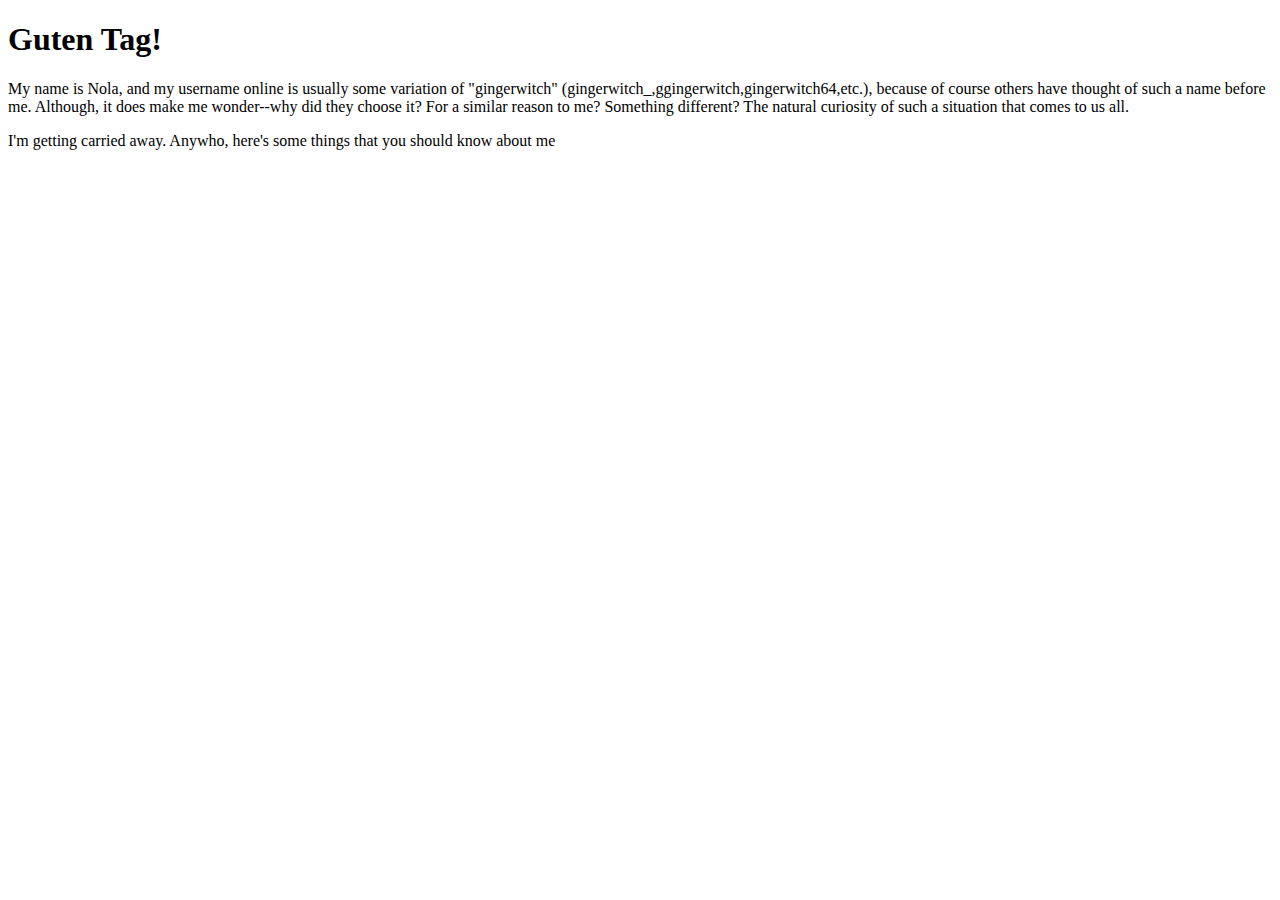
==== html-css-js/index.html @ 39c80249 "html lol" ====
<!DOCTYPE html>
<html lang="en">
<head>
    <meta charset="UTF-8">
    <meta http-equiv="X-UA-Compatible" content="IE=edge">
    <meta name="viewport" content="width=device-width, initial-scale=1.0">
    <title>gingerwitch64's About</title>
</head>
<body>
    <h1>Guten Tag!</h1>
    <p>My name is Nola, and my username online is usually some variation of "gingerwitch" (gingerwitch_,ggingerwitch,gingerwitch64,etc.), because of course others have thought of such a name before me. Although, it does make me wonder--why did they choose it? For a similar reason to me? Something different? The natural curiosity of such a situation that comes to us all.</p>
    <p>I'm getting carried away. Anywho, here's some things that you should know about me</p>
</body>
</html>
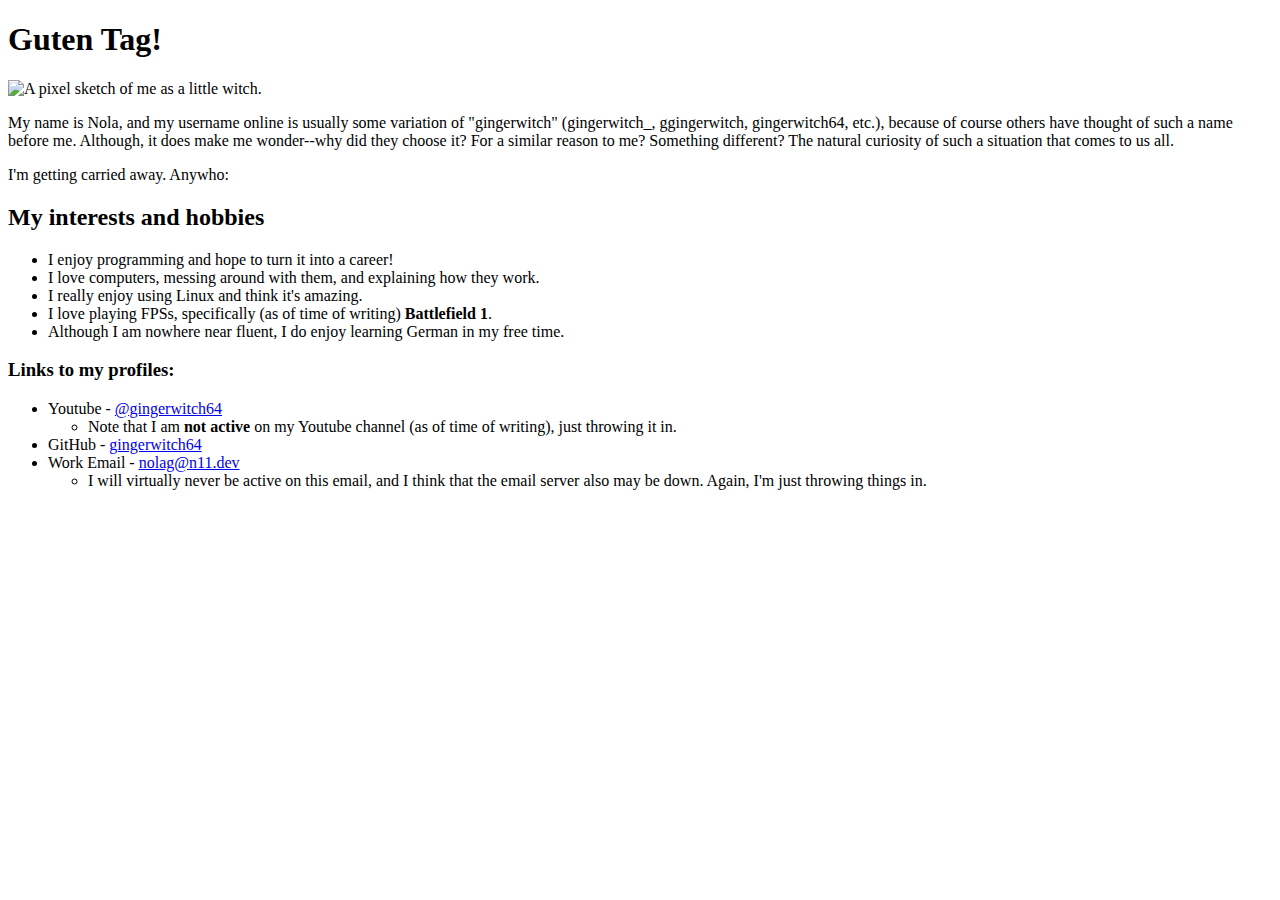
==== commit d75d333f: "Finished part 1" ====
--- a/html-css-js/index.html
+++ b/html-css-js/index.html
@@ -8,7 +8,24 @@
 </head>
 <body>
     <h1>Guten Tag!</h1>
-    <p>My name is Nola, and my username online is usually some variation of "gingerwitch" (gingerwitch_,ggingerwitch,gingerwitch64,etc.), because of course others have thought of such a name before me. Although, it does make me wonder--why did they choose it? For a similar reason to me? Something different? The natural curiosity of such a situation that comes to us all.</p>
-    <p>I'm getting carried away. Anywho, here's some things that you should know about me</p>
+    <img src="https://raw.githubusercontent.com/gingerwitch64/gingerwitch64/main/gingerwitch.png" alt="A pixel sketch of me as a little witch." width="256px">
+    <p>My name is Nola, and my username online is usually some variation of "gingerwitch" (gingerwitch_, ggingerwitch, gingerwitch64, etc.), because of course others have thought of such a name before me. Although, it does make me wonder--why did they choose it? For a similar reason to me? Something different? The natural curiosity of such a situation that comes to us all.</p>
+    <p>I'm getting carried away. Anywho:</p>
+    <h2>My interests and hobbies</h2>
+    <ul>
+        <li>I enjoy programming and hope to turn it into a career!</li>
+        <li>I love computers, messing around with them, and explaining how they work.</li>
+        <li>I really enjoy using Linux and think it's amazing.</li>
+        <li>I love playing FPSs, specifically (as of time of writing) <b>Battlefield 1</b>.</li>
+        <li>Although I am nowhere near fluent, I do enjoy learning German in my free time.</li>
+    </ul>
+    <h3>Links to my profiles:</h3>
+    <ul>
+        <li>Youtube - <a href="https://www.youtube.com/channel/UC_3DYxXjSZ3fLUyuetuYufw">@gingerwitch64</a></li>
+        <ul><li>Note that I am <b>not active</b> on my Youtube channel (as of time of writing), just throwing it in.</li></ul>
+        <li>GitHub - <a href="https://github.com/gingerwitch64">gingerwitch64</a></li>
+        <li>Work Email - <a href="mailto:nolag@n11.dev">nolag@n11.dev</a></li>
+        <ul><li>I will virtually never be active on this email, and I think that the email server also may be down. Again, I'm just throwing things in.</li></ul>
+    </ul>
 </body>
 </html>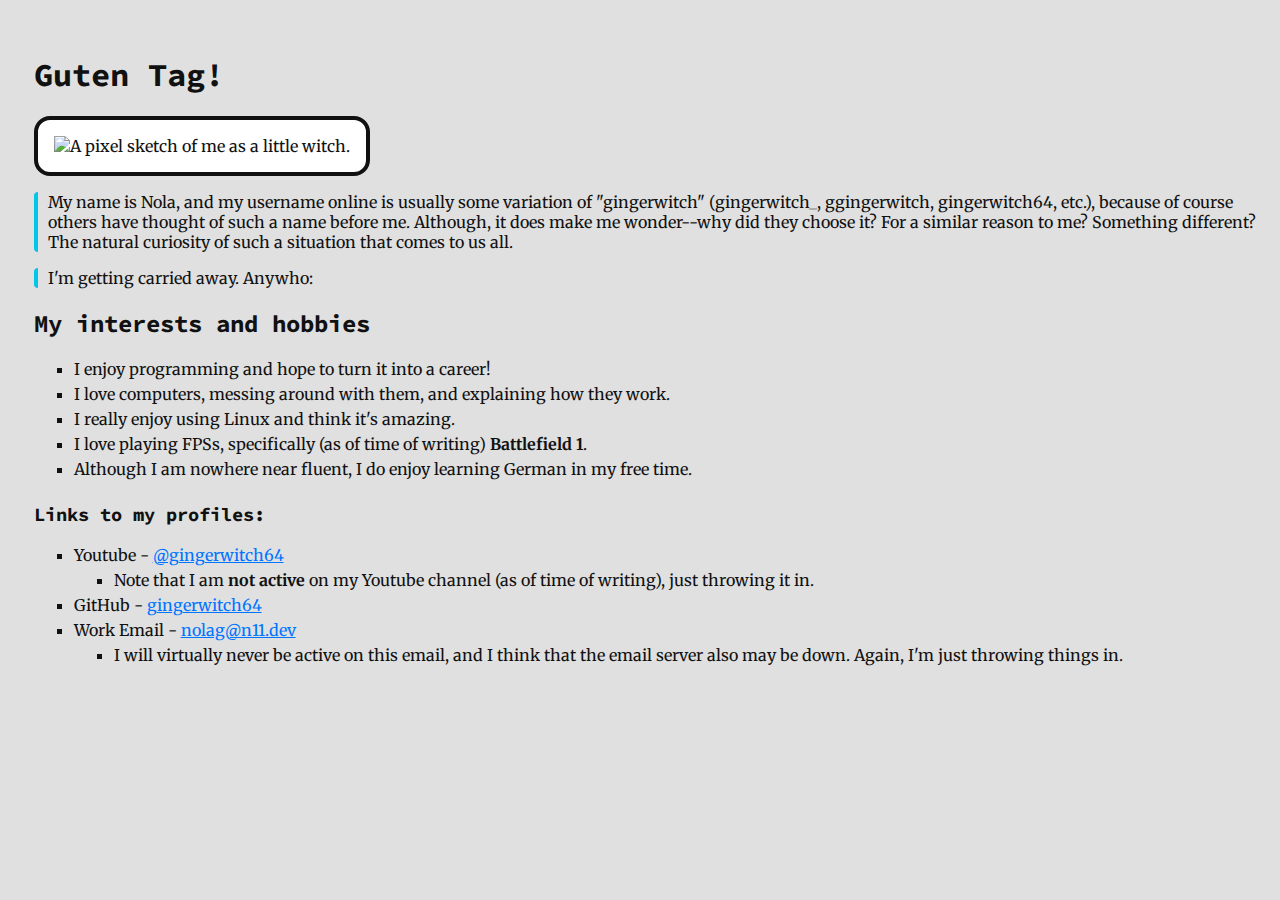
==== commit e6958089: "Complete CSS part 1" ====
--- a/html-css-js/index.html
+++ b/html-css-js/index.html
@@ -5,6 +5,45 @@
     <meta http-equiv="X-UA-Compatible" content="IE=edge">
     <meta name="viewport" content="width=device-width, initial-scale=1.0">
     <title>gingerwitch64's About</title>
+    <style>
+        @import url('https://fonts.googleapis.com/css2?family=Merriweather&family=Source+Code+Pro&display=swap');
+        body {
+            background-color: #e0e0e0;
+            color: #111111;
+            font-family: 'Merriweather', serif;
+            padding-left: 2%;
+            padding-top: 2%;
+        }
+        h1,h2,h3 {font-family: 'Source Code Pro', monospace;}
+        p {
+            border-left: 4px solid #00C6E9;
+            padding-left: 10px;
+            border-radius: 4px;
+        }
+        img {
+            padding: 16px;
+            border: #111111 4px solid;
+            border-radius: 16px;
+            background-color: #ffffff;
+        }
+        ul {
+            list-style-type: square;
+        }
+        li {
+            padding-bottom: 5px;
+        }
+        a {
+            color: #0075FF;
+        }
+        a:visited {
+            color: #0075FF;
+        }
+        a:hover {
+            color: #00ff00;
+            background-color: #000000;
+            padding: 4px;
+        }
+    </style>
 </head>
 <body>
     <h1>Guten Tag!</h1>
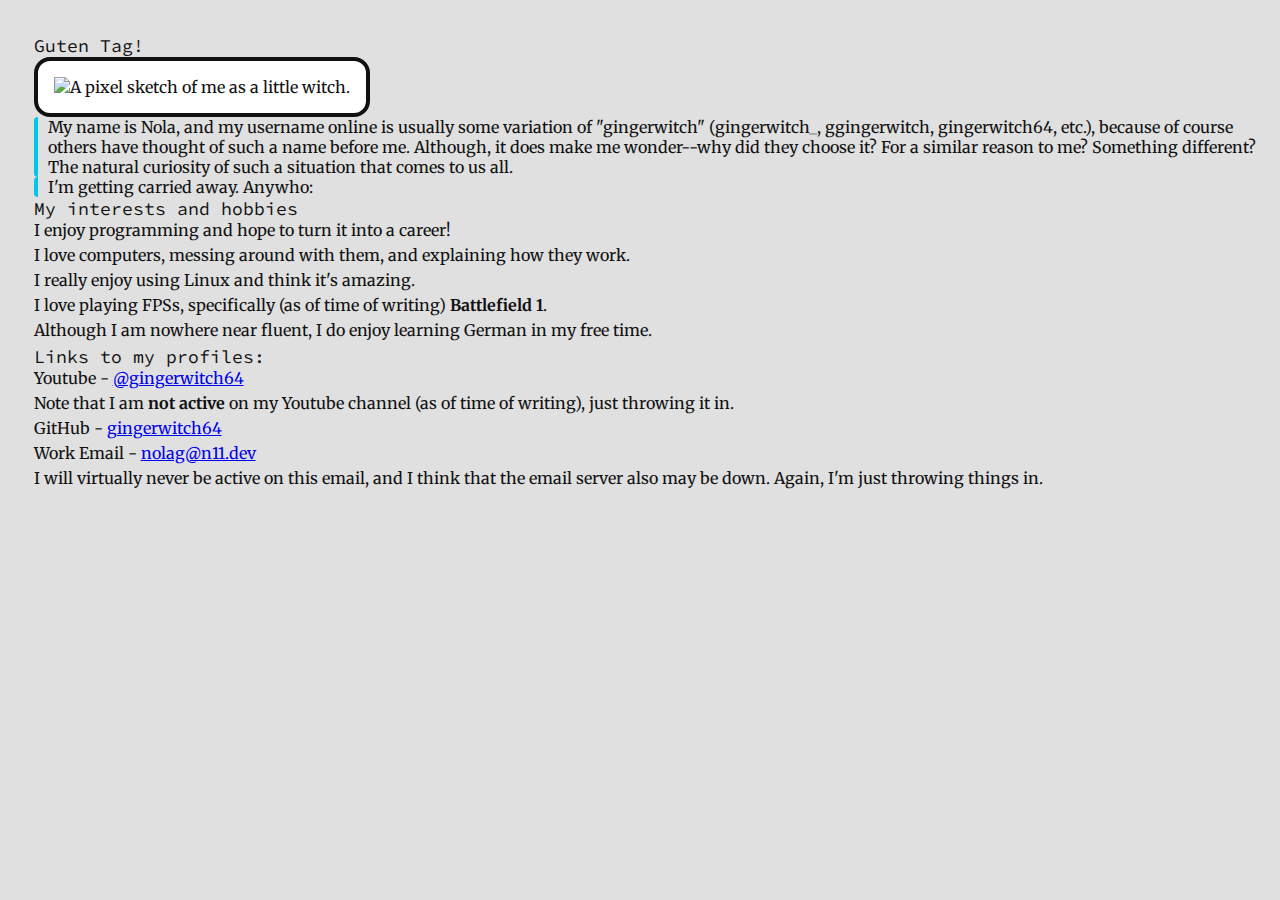
==== commit 98994709: "making progress on pt 2" ====
--- a/html-css-js/index.html
+++ b/html-css-js/index.html
@@ -14,31 +14,33 @@
             padding-left: 2%;
             padding-top: 2%;
         }
-        h1,h2,h3 {font-family: 'Source Code Pro', monospace;}
-        p {
-            border-left: 4px solid #00C6E9;
-            padding-left: 10px;
-            border-radius: 4px;
-        }
         img {
             padding: 16px;
             border: #111111 4px solid;
             border-radius: 16px;
             background-color: #ffffff;
         }
-        ul {
+        .heading {
+            font-size: large;
+            font-family: 'Source Code Pro', monospace;
+        }
+
+        .dialogue {
+            border-left: 4px solid #00C6E9;
+            padding-left: 10px;
+            border-radius: 4px;
+        }
+        .bullet {
             list-style-type: square;
-        }
-        li {
             padding-bottom: 5px;
         }
-        a {
+        .link {
             color: #0075FF;
         }
-        a:visited {
+        .link:visited {
             color: #0075FF;
         }
-        a:hover {
+        .link:hover {
             color: #00ff00;
             background-color: #000000;
             padding: 4px;
@@ -46,25 +48,21 @@
     </style>
 </head>
 <body>
-    <h1>Guten Tag!</h1>
+    <div class="heading">Guten Tag!</div>
     <img src="https://raw.githubusercontent.com/gingerwitch64/gingerwitch64/main/gingerwitch.png" alt="A pixel sketch of me as a little witch." width="256px">
-    <p>My name is Nola, and my username online is usually some variation of "gingerwitch" (gingerwitch_, ggingerwitch, gingerwitch64, etc.), because of course others have thought of such a name before me. Although, it does make me wonder--why did they choose it? For a similar reason to me? Something different? The natural curiosity of such a situation that comes to us all.</p>
-    <p>I'm getting carried away. Anywho:</p>
-    <h2>My interests and hobbies</h2>
-    <ul>
-        <li>I enjoy programming and hope to turn it into a career!</li>
-        <li>I love computers, messing around with them, and explaining how they work.</li>
-        <li>I really enjoy using Linux and think it's amazing.</li>
-        <li>I love playing FPSs, specifically (as of time of writing) <b>Battlefield 1</b>.</li>
-        <li>Although I am nowhere near fluent, I do enjoy learning German in my free time.</li>
-    </ul>
-    <h3>Links to my profiles:</h3>
-    <ul>
-        <li>Youtube - <a href="https://www.youtube.com/channel/UC_3DYxXjSZ3fLUyuetuYufw">@gingerwitch64</a></li>
-        <ul><li>Note that I am <b>not active</b> on my Youtube channel (as of time of writing), just throwing it in.</li></ul>
-        <li>GitHub - <a href="https://github.com/gingerwitch64">gingerwitch64</a></li>
-        <li>Work Email - <a href="mailto:nolag@n11.dev">nolag@n11.dev</a></li>
-        <ul><li>I will virtually never be active on this email, and I think that the email server also may be down. Again, I'm just throwing things in.</li></ul>
-    </ul>
+    <div class="dialogue">My name is Nola, and my username online is usually some variation of "gingerwitch" (gingerwitch_, ggingerwitch, gingerwitch64, etc.), because of course others have thought of such a name before me. Although, it does make me wonder--why did they choose it? For a similar reason to me? Something different? The natural curiosity of such a situation that comes to us all.</div>
+    <div class="dialogue">I'm getting carried away. Anywho:</div>
+    <div class="heading">My interests and hobbies</div>
+        <div class="bullet">I enjoy programming and hope to turn it into a career!</div>
+        <div class="bullet">I love computers, messing around with them, and explaining how they work.</div>
+        <div class="bullet">I really enjoy using Linux and think it's amazing.</div>
+        <div class="bullet">I love playing FPSs, specifically (as of time of writing) <b>Battlefield 1</b>.</div>
+        <div class="bullet">Although I am nowhere near fluent, I do enjoy learning German in my free time.</div>
+    <div class="heading">Links to my profiles:</div>
+        <div class="bullet">Youtube - <a href="https://www.youtube.com/channel/UC_3DYxXjSZ3fLUyuetuYufw">@gingerwitch64</a></div>
+        <div class="bullet">Note that I am <b>not active</b> on my Youtube channel (as of time of writing), just throwing it in.</div></ul>
+        <div class="bullet">GitHub - <a href="https://github.com/gingerwitch64">gingerwitch64</a></div>
+        <div class="bullet">Work Email - <a href="mailto:nolag@n11.dev">nolag@n11.dev</a></div>
+        <div class="bullet">I will virtually never be active on this email, and I think that the email server also may be down. Again, I'm just throwing things in.</div></ul>
 </body>
 </html>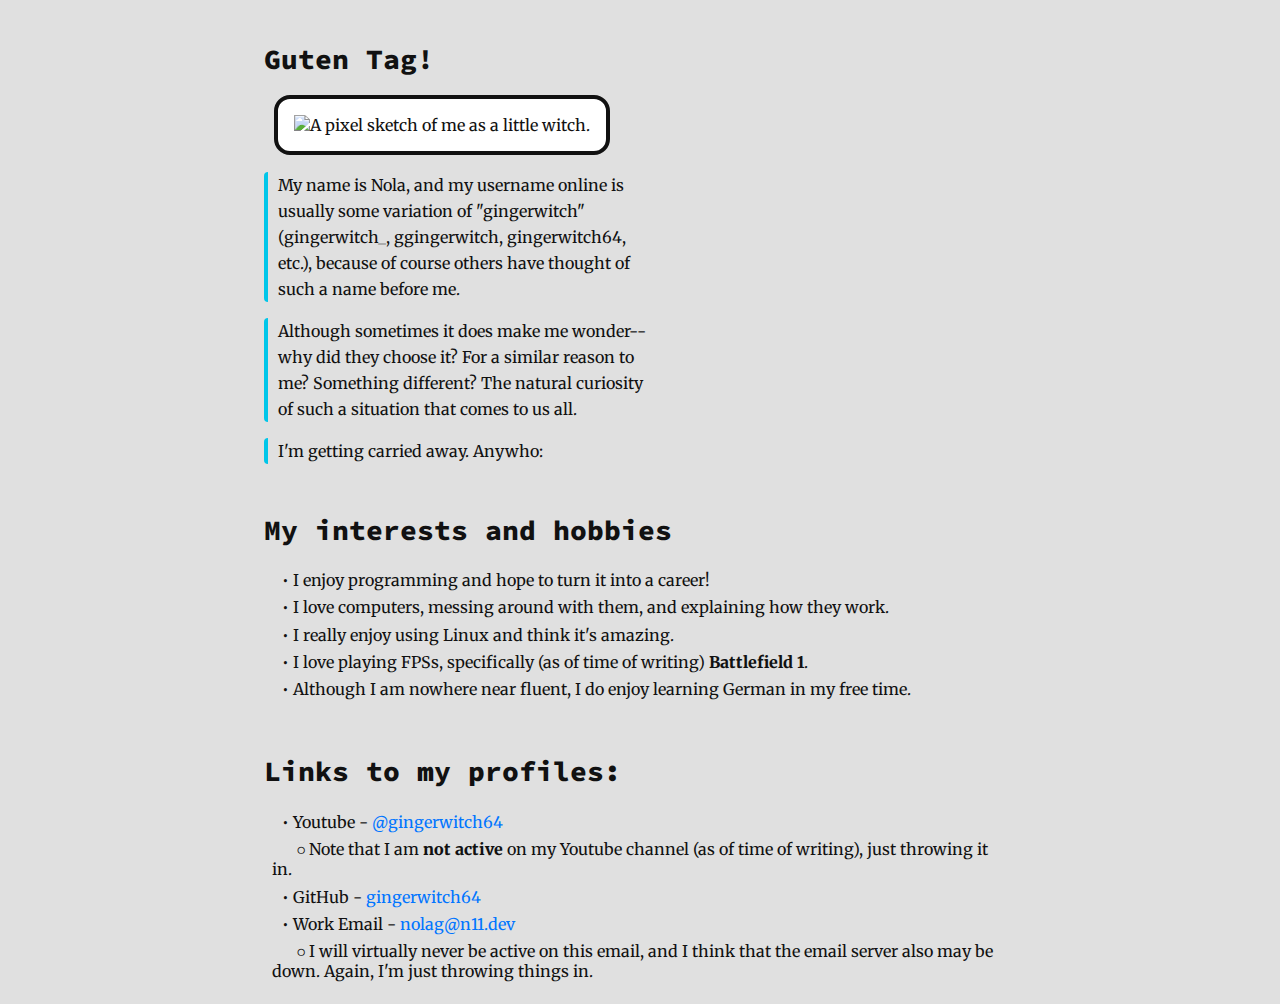
==== commit 9be5e72d: "Completed CSS project part 2" ====
--- a/html-css-js/index.html
+++ b/html-css-js/index.html
@@ -11,58 +11,92 @@
             background-color: #e0e0e0;
             color: #111111;
             font-family: 'Merriweather', serif;
-            padding-left: 2%;
+            padding-left: 20%;
+            padding-right: 20%;
             padding-top: 2%;
         }
+        div {
+            margin-top: 1%;
+            margin-bottom: 1%;
+        }
         img {
+            margin: 10px;
             padding: 16px;
             border: #111111 4px solid;
             border-radius: 16px;
             background-color: #ffffff;
         }
         .heading {
-            font-size: large;
+            font-size: 28px;
+            font-weight: 800;
             font-family: 'Source Code Pro', monospace;
         }
 
-        .dialogue {
+        div.separator {
+            height: 24px;
+        }
+
+        div.dialogue {
+            font-size: 16px;
             border-left: 4px solid #00C6E9;
             padding-left: 10px;
             border-radius: 4px;
+            max-width: 50%;
+            line-height: 26px;
+            margin-bottom: 16px;
         }
-        .bullet {
+        div.listnest {
+            padding: 1%;
+        }
+        .bullet::before {
+            margin-left: 10px;
+            content: "• ";
             list-style-type: square;
-            padding-bottom: 5px;
         }
-        .link {
+        .subbullet::before {
+            margin-left: 25px;
+            content: "◦ ";
+            list-style-type: square;
+        }
+        span.link {
             color: #0075FF;
         }
-        .link:visited {
+        span.link:visited {
             color: #0075FF;
         }
-        .link:hover {
+        span.link:hover {
             color: #00ff00;
             background-color: #000000;
             padding: 4px;
+        }
+        span.bold {
+            font-weight: 800;
         }
     </style>
 </head>
 <body>
     <div class="heading">Guten Tag!</div>
     <img src="https://raw.githubusercontent.com/gingerwitch64/gingerwitch64/main/gingerwitch.png" alt="A pixel sketch of me as a little witch." width="256px">
-    <div class="dialogue">My name is Nola, and my username online is usually some variation of "gingerwitch" (gingerwitch_, ggingerwitch, gingerwitch64, etc.), because of course others have thought of such a name before me. Although, it does make me wonder--why did they choose it? For a similar reason to me? Something different? The natural curiosity of such a situation that comes to us all.</div>
+    <div class="dialogue">My name is Nola, and my username online is usually some variation of "gingerwitch" (gingerwitch_, ggingerwitch, gingerwitch64, etc.), because of course others have thought of such a name before me.</div>
+    <div class="dialogue">Although sometimes it does make me wonder--why did they choose it? For a similar reason to me? Something different? The natural curiosity of such a situation that comes to us all.</div>
     <div class="dialogue">I'm getting carried away. Anywho:</div>
+    <div class="separator"></div>
     <div class="heading">My interests and hobbies</div>
+    <div class="listnest">
         <div class="bullet">I enjoy programming and hope to turn it into a career!</div>
         <div class="bullet">I love computers, messing around with them, and explaining how they work.</div>
         <div class="bullet">I really enjoy using Linux and think it's amazing.</div>
-        <div class="bullet">I love playing FPSs, specifically (as of time of writing) <b>Battlefield 1</b>.</div>
+        <div class="bullet">I love playing FPSs, specifically (as of time of writing) <span class="bold">Battlefield 1</span>.</div>
         <div class="bullet">Although I am nowhere near fluent, I do enjoy learning German in my free time.</div>
+    </div>
+    <div class="separator"></div>
     <div class="heading">Links to my profiles:</div>
-        <div class="bullet">Youtube - <a href="https://www.youtube.com/channel/UC_3DYxXjSZ3fLUyuetuYufw">@gingerwitch64</a></div>
-        <div class="bullet">Note that I am <b>not active</b> on my Youtube channel (as of time of writing), just throwing it in.</div></ul>
-        <div class="bullet">GitHub - <a href="https://github.com/gingerwitch64">gingerwitch64</a></div>
-        <div class="bullet">Work Email - <a href="mailto:nolag@n11.dev">nolag@n11.dev</a></div>
-        <div class="bullet">I will virtually never be active on this email, and I think that the email server also may be down. Again, I'm just throwing things in.</div></ul>
+    <div class="listnest">
+        <div class="bullet">Youtube - <span class="link" href="https://www.youtube.com/channel/UC_3DYxXjSZ3fLUyuetuYufw">@gingerwitch64</span></div>
+        <div class="subbullet">Note that I am <span class="bold">not active</span> on my Youtube channel (as of time of writing), just throwing it in.</div>
+        <div class="bullet">GitHub - <span class="link" href="https://github.com/gingerwitch64">gingerwitch64</span></div>
+        <div class="bullet">Work Email - <span class="link" href="mailto:nolag@n11.dev">nolag@n11.dev</span></div>
+        <div class="subbullet">I will virtually never be active on this email, and I think that the email server also may be down. Again, I'm just throwing things in.</div>
+    </div>
 </body>
 </html>